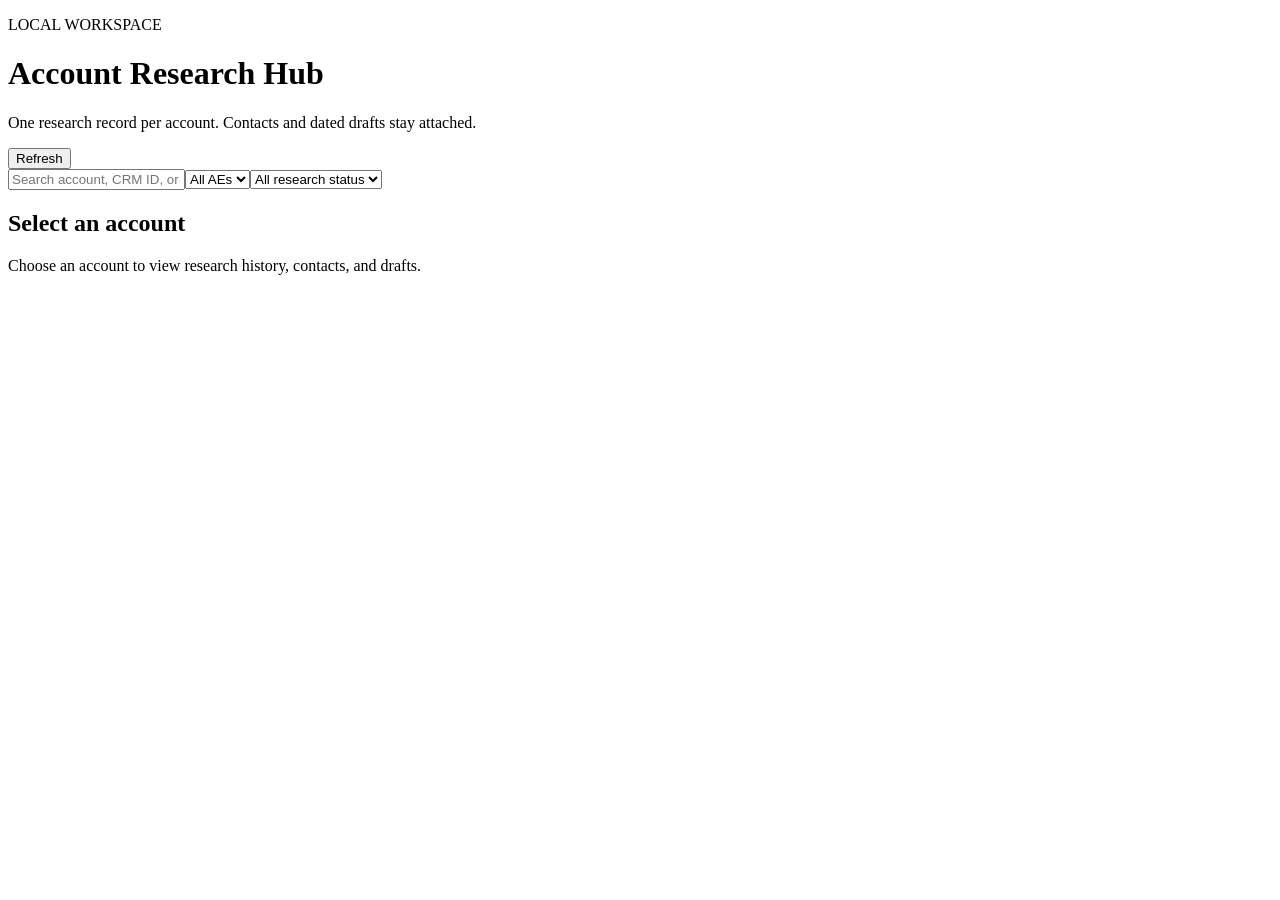
==== research_hub/static/index.html @ 08e565c0 "Move research hub source out of private workspace" ====
<!doctype html><html><head><meta charset="utf-8"><meta name="viewport" content="width=device-width,initial-scale=1"><title>Account Research Hub</title><link rel="stylesheet" href="/static/style.css"></head><body>
<header><div><p class="eyebrow">LOCAL WORKSPACE</p><h1>Account Research Hub</h1><p class="sub">One research record per account. Contacts and dated drafts stay attached.</p></div><button id="refresh">Refresh</button></header>
<main><section class="stats" id="stats"></section><section class="toolbar"><input id="search" placeholder="Search account, CRM ID, or industry"><select id="owner"><option value="">All AEs</option></select><select id="status"><option value="">All research status</option><option>Not researched</option><option>Researched</option></select></section><section class="layout"><aside id="accounts"></aside><article id="detail"><div class="empty"><h2>Select an account</h2><p>Choose an account to view research history, contacts, and drafts.</p></div></article></section></main><script src="/static/app.js"></script></body></html>
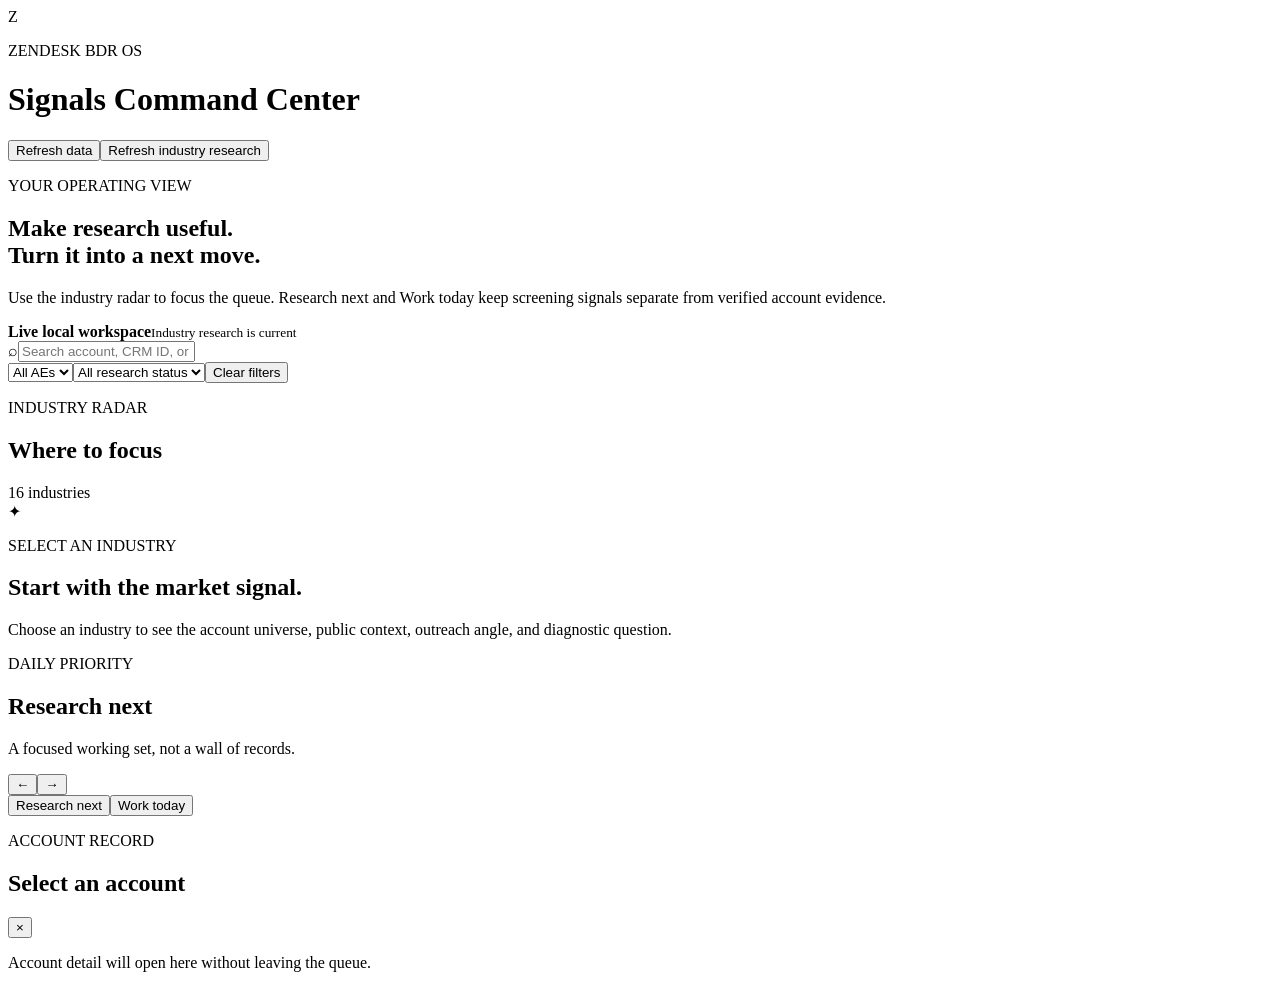
==== commit bd20cca8: "Add evidence-gated signals dashboard and release model" ====
--- a/research_hub/static/index.html
+++ b/research_hub/static/index.html
@@ -1,3 +1,6 @@
-<!doctype html><html><head><meta charset="utf-8"><meta name="viewport" content="width=device-width,initial-scale=1"><title>Account Research Hub</title><link rel="stylesheet" href="/static/style.css"></head><body>
-<header><div><p class="eyebrow">LOCAL WORKSPACE</p><h1>Account Research Hub</h1><p class="sub">One research record per account. Contacts and dated drafts stay attached.</p></div><button id="refresh">Refresh</button></header>
-<main><section class="stats" id="stats"></section><section class="toolbar"><input id="search" placeholder="Search account, CRM ID, or industry"><select id="owner"><option value="">All AEs</option></select><select id="status"><option value="">All research status</option><option>Not researched</option><option>Researched</option></select></section><section class="layout"><aside id="accounts"></aside><article id="detail"><div class="empty"><h2>Select an account</h2><p>Choose an account to view research history, contacts, and drafts.</p></div></article></section></main><script src="/static/app.js"></script></body></html>
+<!doctype html><html><head><meta charset="utf-8"><meta name="viewport" content="width=device-width,initial-scale=1"><title>Signals Command Center</title><link rel="stylesheet" href="/static/style.css"><link rel="stylesheet" href="/static/industry.css"><link rel="stylesheet" href="/static/command.css"></head><body>
+<header class="command-header"><div class="brand"><span class="brand-mark">Z</span><div><p class="eyebrow">ZENDESK BDR OS</p><h1>Signals <span>Command Center</span></h1></div></div><div class="header-actions"><button id="refresh" class="ghost-button">Refresh data</button><button id="refreshAll" class="primary-button">Refresh industry research</button></div></header>
+<main class="command-main"><section class="hero"><div><p class="eyebrow">YOUR OPERATING VIEW</p><h2>Make research useful.<br><span>Turn it into a next move.</span></h2><p class="hero-copy">Use the industry radar to focus the queue. Research next and Work today keep screening signals separate from verified account evidence.</p></div><div class="hero-pulse"><span class="pulse-dot"></span><div><b id="liveLabel">Live local workspace</b><small id="jobStatus">Industry research is current</small></div></div></section><section class="stat-grid" id="stats"></section><p class="data-integrity" id="dataIntegrity" hidden></p><section class="command-bar"><div class="search-wrap"><span>⌕</span><input id="search" placeholder="Search account, CRM ID, or industry"></div><select id="owner"><option value="">All AEs</option></select><select id="status"><option value="">All research status</option><option>Not researched</option><option>Researched</option></select><button id="clearFilters" class="ghost-button">Clear filters</button></section>
+<section class="operator-grid"><article class="panel industry-panel"><div class="panel-heading"><div><p class="eyebrow">INDUSTRY RADAR</p><h2>Where to focus</h2></div><span id="industryCount" class="count-badge">16 industries</span></div><div id="industryRadar" class="industry-radar"></div></article><article class="panel intelligence-panel" id="intelligence"><div class="empty-state"><span class="empty-orb">✦</span><p class="eyebrow">SELECT AN INDUSTRY</p><h2>Start with the market signal.</h2><p>Choose an industry to see the account universe, public context, outreach angle, and diagnostic question.</p></div></article></section>
+<section class="queue-section"><div class="section-row"><div><p class="eyebrow">DAILY PRIORITY</p><h2 id="queueTitle">Research next</h2><p id="queueSubtitle" class="muted">A focused working set, not a wall of records.</p></div><div class="queue-controls"><span id="queueCount" class="count-badge"></span><button id="previousPage" class="icon-button" aria-label="Previous accounts">←</button><button id="nextPage" class="icon-button" aria-label="Next accounts">→</button></div></div><div class="queue-tabs" role="tablist" aria-label="Daily priority queues"><button class="queue-tab active" data-queue="research" role="tab" aria-selected="true">Research next</button><button class="queue-tab" data-queue="work" role="tab" aria-selected="false">Work today</button></div><div id="queueGuide" class="queue-guide"></div><div id="accountQueue" class="account-grid"></div></section>
+<section class="account-drawer" id="accountDrawer"><div class="drawer-top"><div><p class="eyebrow">ACCOUNT RECORD</p><h2 id="drawerName">Select an account</h2></div><button id="closeDrawer" class="icon-button" aria-label="Close account detail">×</button></div><div id="drawerBody" class="drawer-body"><p class="muted">Account detail will open here without leaving the queue.</p></div></section></main><script src="/static/app.js"></script></body></html>
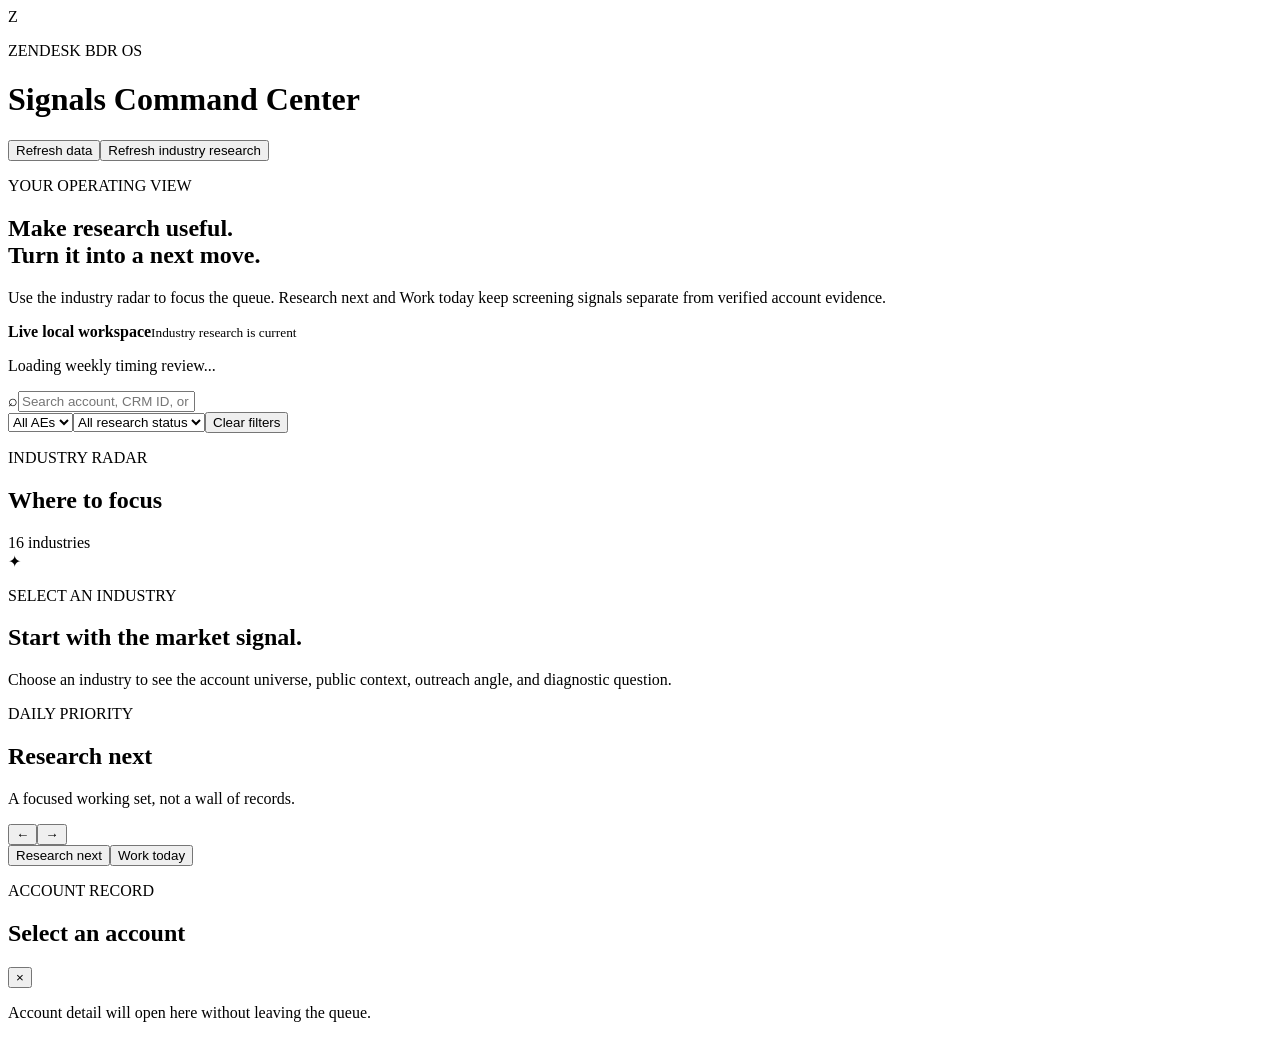
==== commit b06ba716: "Update canonical BDR framework and research hub" ====
--- a/research_hub/static/index.html
+++ b/research_hub/static/index.html
@@ -1,6 +1,6 @@
 <!doctype html><html><head><meta charset="utf-8"><meta name="viewport" content="width=device-width,initial-scale=1"><title>Signals Command Center</title><link rel="stylesheet" href="/static/style.css"><link rel="stylesheet" href="/static/industry.css"><link rel="stylesheet" href="/static/command.css"></head><body>
 <header class="command-header"><div class="brand"><span class="brand-mark">Z</span><div><p class="eyebrow">ZENDESK BDR OS</p><h1>Signals <span>Command Center</span></h1></div></div><div class="header-actions"><button id="refresh" class="ghost-button">Refresh data</button><button id="refreshAll" class="primary-button">Refresh industry research</button></div></header>
-<main class="command-main"><section class="hero"><div><p class="eyebrow">YOUR OPERATING VIEW</p><h2>Make research useful.<br><span>Turn it into a next move.</span></h2><p class="hero-copy">Use the industry radar to focus the queue. Research next and Work today keep screening signals separate from verified account evidence.</p></div><div class="hero-pulse"><span class="pulse-dot"></span><div><b id="liveLabel">Live local workspace</b><small id="jobStatus">Industry research is current</small></div></div></section><section class="stat-grid" id="stats"></section><p class="data-integrity" id="dataIntegrity" hidden></p><section class="command-bar"><div class="search-wrap"><span>⌕</span><input id="search" placeholder="Search account, CRM ID, or industry"></div><select id="owner"><option value="">All AEs</option></select><select id="status"><option value="">All research status</option><option>Not researched</option><option>Researched</option></select><button id="clearFilters" class="ghost-button">Clear filters</button></section>
+<main class="command-main"><section class="hero"><div><p class="eyebrow">YOUR OPERATING VIEW</p><h2>Make research useful.<br><span>Turn it into a next move.</span></h2><p class="hero-copy">Use the industry radar to focus the queue. Research next and Work today keep screening signals separate from verified account evidence.</p></div><div class="hero-pulse"><span class="pulse-dot"></span><div><b id="liveLabel">Live local workspace</b><small id="jobStatus">Industry research is current</small></div></div></section><section class="stat-grid" id="stats"></section><p class="data-integrity" id="dataIntegrity" hidden></p><section class="weekly-refresh" id="weeklyRefresh"><p class="muted">Loading weekly timing review...</p></section><section class="command-bar"><div class="search-wrap"><span>⌕</span><input id="search" placeholder="Search account, CRM ID, or industry"></div><select id="owner"><option value="">All AEs</option></select><select id="status"><option value="">All research status</option><option>Not researched</option><option>Researched</option></select><button id="clearFilters" class="ghost-button">Clear filters</button></section>
 <section class="operator-grid"><article class="panel industry-panel"><div class="panel-heading"><div><p class="eyebrow">INDUSTRY RADAR</p><h2>Where to focus</h2></div><span id="industryCount" class="count-badge">16 industries</span></div><div id="industryRadar" class="industry-radar"></div></article><article class="panel intelligence-panel" id="intelligence"><div class="empty-state"><span class="empty-orb">✦</span><p class="eyebrow">SELECT AN INDUSTRY</p><h2>Start with the market signal.</h2><p>Choose an industry to see the account universe, public context, outreach angle, and diagnostic question.</p></div></article></section>
 <section class="queue-section"><div class="section-row"><div><p class="eyebrow">DAILY PRIORITY</p><h2 id="queueTitle">Research next</h2><p id="queueSubtitle" class="muted">A focused working set, not a wall of records.</p></div><div class="queue-controls"><span id="queueCount" class="count-badge"></span><button id="previousPage" class="icon-button" aria-label="Previous accounts">←</button><button id="nextPage" class="icon-button" aria-label="Next accounts">→</button></div></div><div class="queue-tabs" role="tablist" aria-label="Daily priority queues"><button class="queue-tab active" data-queue="research" role="tab" aria-selected="true">Research next</button><button class="queue-tab" data-queue="work" role="tab" aria-selected="false">Work today</button></div><div id="queueGuide" class="queue-guide"></div><div id="accountQueue" class="account-grid"></div></section>
 <section class="account-drawer" id="accountDrawer"><div class="drawer-top"><div><p class="eyebrow">ACCOUNT RECORD</p><h2 id="drawerName">Select an account</h2></div><button id="closeDrawer" class="icon-button" aria-label="Close account detail">×</button></div><div id="drawerBody" class="drawer-body"><p class="muted">Account detail will open here without leaving the queue.</p></div></section></main><script src="/static/app.js"></script></body></html>
